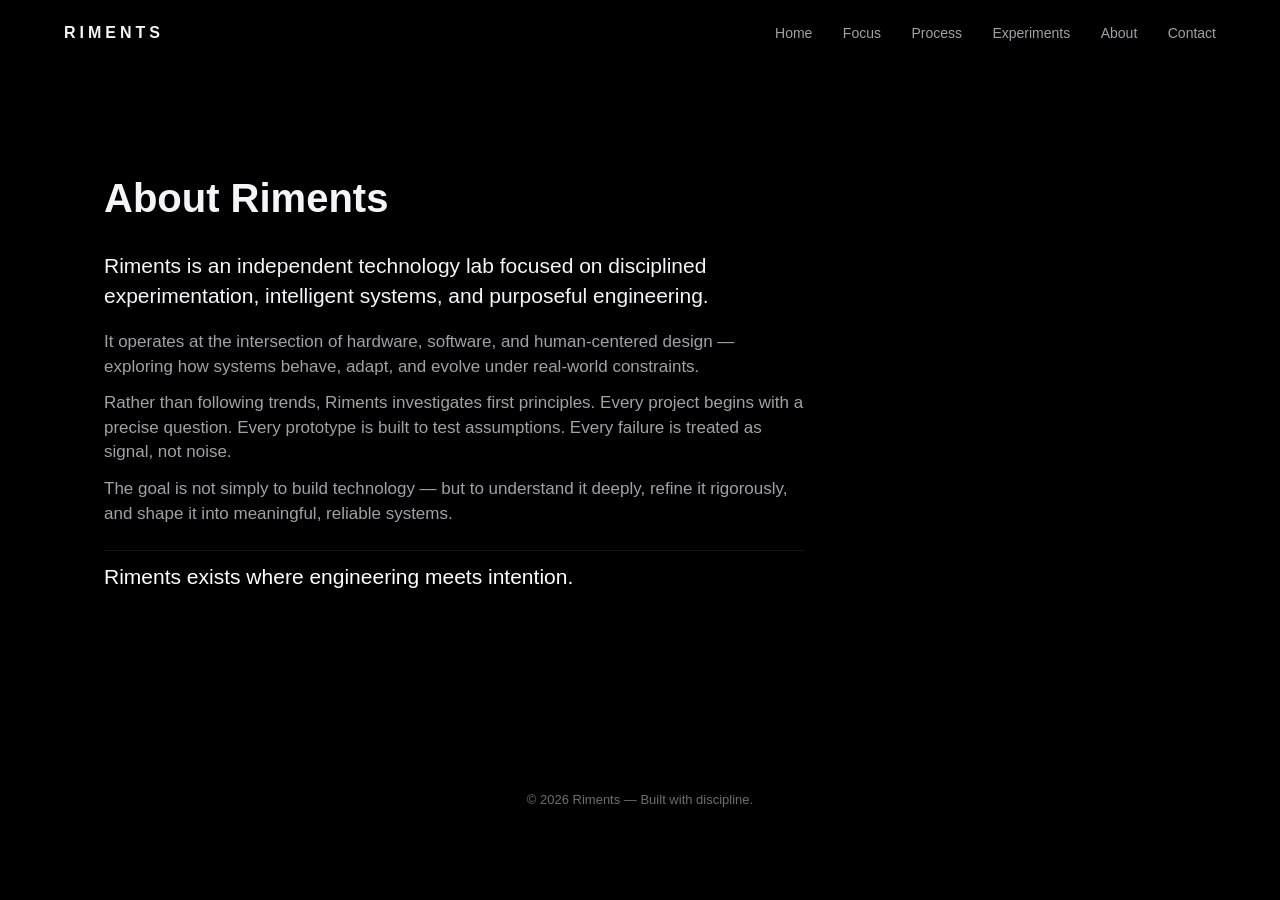
==== about.html @ 0e2da96c "Add files via upload" ====
<!DOCTYPE html>
<html>
<head>
<meta charset="UTF-8">
<title>About | Riments</title>
<meta name="viewport" content="width=device-width, initial-scale=1.0">
<link rel="stylesheet" href="style.css">
</head>

<body>

<!-- NAVBAR -->
<header class="navbar">
<div class="logo">RIMENTS</div>

<nav>
<a href="index.html">Home</a>
<a href="focus.html">Focus</a>
<a href="process.html">Process</a>
<a href="experiments.html">Experiments</a>
<a href="about.html">About</a>
<a href="contact.html">Contact</a>
</nav>
</header>


<!-- ABOUT SECTION -->
<section class="section about-section">

<h2 class="about-title">About Riments</h2>

<div class="about-container">

<p class="about-lead">
Riments is an independent technology lab focused on disciplined experimentation,
intelligent systems, and purposeful engineering.
</p>

<div class="about-body">

<p>
It operates at the intersection of hardware, software, and human-centered design —
exploring how systems behave, adapt, and evolve under real-world constraints.
</p>

<p>
Rather than following trends, Riments investigates first principles.
Every project begins with a precise question.
Every prototype is built to test assumptions.
Every failure is treated as signal, not noise.
</p>

<p>
The goal is not simply to build technology —
but to understand it deeply, refine it rigorously,
and shape it into meaningful, reliable systems.
</p>

</div>

<p class="about-statement">
Riments exists where engineering meets intention.
</p>

</div>

</section>


<footer>
© 2026 Riments — Built with discipline.
</footer>

</body>
</html>
---- style.css ----
*{
margin:0;
padding:0;
box-sizing:border-box;
font-family:-apple-system,BlinkMacSystemFont,"Segoe UI",sans-serif;
}

body{
background:#000;
color:#f5f5f7;
}

/* NAVBAR */
.navbar{
display:flex;
justify-content:space-between;
align-items:center;
padding:24px 64px;
position:sticky;
top:0;
background:rgba(0,0,0,0.9);
backdrop-filter:blur(12px);
}

.logo{
letter-spacing:4px;
font-weight:600;
}

nav a{
margin-left:26px;
color:#a1a1a6;
text-decoration:none;
font-size:14px;
}

nav a:hover{
color:#fff;
}

/* HERO SECTION */

.hero {
  max-width:1200px;
  margin:200px auto;
  padding:0 64px;
}

.hero-content{
max-width:750px;
}

.hero h1{
font-size:72px;
line-height:1.05;
margin-bottom:30px;
}

.hero p{
font-size:22px;
color:#a1a1a6;
margin-bottom:40px;
}

.hero-buttons{
display:flex;
gap:20px;
}

.btn-primary{
background:#2997ff;
color:white;
padding:14px 28px;
border-radius:30px;
text-decoration:none;
font-size:16px;
}

.btn-primary:hover{
opacity:0.9;
}

.btn-secondary{
border:1px solid rgba(255,255,255,0.2);
padding:14px 28px;
border-radius:30px;
text-decoration:none;
color:white;
}

.btn-secondary:hover{
background:#111;
}

.closing{
padding:160px 64px;
text-align:center;
}

.closing h2{
font-size:46px;
color:white;
}

/* SECTIONS */
.section{
max-width:1200px;
margin:auto;
padding:160px 64px;
}

.section.dark{
background:#0e0e11;
}

h2{
font-size:48px;
margin-bottom:70px;
}

/* GRID */
.grid{
display:grid;
grid-template-columns:repeat(auto-fit,minmax(260px,1fr));
gap:44px;
}

.panel{
background:#111;
padding:44px;
border-radius:22px;
}

.panel h3{
margin-bottom:16px;
}

/* PROCESS */
.timeline{
display:grid;
grid-template-columns:repeat(auto-fit,minmax(200px,1fr));
gap:32px;
}

.step{
background:#111;
padding:32px;
border-radius:18px;
}

.step span{
font-size:28px;
color:#2997ff;
}

/* EXPERIMENTS GRID */
.experiments-grid{
display:grid;
grid-template-columns:repeat(4,1fr);
gap:40px;
}

.experiment-card:hover{
transform:translateY(-6px);
transition:.3s;
}

.video-thumb{
position:relative;
height:220px;
border-radius:16px;
overflow:hidden;
}

.video-thumb img{
width:100%;
height:100%;
object-fit:cover;
}

.play-btn{
  position:absolute;
  top:50%;
  left:50%;
  transform:translate(-50%,-50%);
  background:rgba(0,0,0,0.55);
  width:56px;
  height:56px;
  border-radius:50%;
  display:flex;
  align-items:center;
  justify-content:center;
  font-size:20px;
  color:#fff;
  transition:all .25s ease;
}

.experiment-card:hover .play-btn{
  transform:translate(-50%,-50%) scale(1.15);
}

.experiments-grid{
  margin-top:2px;
  padding-top:5px;
  border-top:1px solid rgba(255,255,255,0.06);
}
/* EXPERIMENTS HEADER */

.experiments-title{
  font-size:48px;
  margin-bottom:35px;
}

/* INTRO TEXT */

.experiments-intro{
  max-width:620px;
  margin-bottom:25px;
}

.experiments-intro p{
  font-size:19px;
  line-height:1.55;
  color:#9a9aa0;
}

/* CONTACT */
.contact-grid{
display:grid;
grid-template-columns:repeat(4,1fr);
gap:40px;
}

.contact-card{
background:#111;
padding:40px;
border-radius:18px;
text-decoration:none;
color:#fff;
}

.contact-card:hover{
background:#151515;
transform:translateY(-6px);
}

/* FOOTER */
footer{
text-align:center;
padding:90px;
color:#6e6e73;
font-size:13px;
}

/* YOUTUBE CTA */

.youtube-cta {
  margin-top: 90px;
  text-align: center;
}

.youtube-cta a {
  display: inline-block;
  padding: 16px 34px;
  font-size: 18px;
  color: #ffffff;
  text-decoration: none;
  border: 1px solid rgba(255,255,255,0.15);
  border-radius: 40px;
  transition: all 0.3s ease;
  background: rgba(255,255,255,0.02);
}

.youtube-cta a:hover {
  background: #2997ff;
  border-color: #2997ff;
  transform: translateY(-2px);
}

/* ABOUT SECTION */

.about-section{
  padding:110px 64px;
}

.about-title{
  font-size:40px;
  margin-bottom:30px;
}

.about-container{
  max-width:700px;
}

/* lead paragraph */

.about-lead{
  font-size:21px;
  line-height:1.45;
  color:#f5f5f7;
  margin-bottom:18px;
}

/* body paragraphs */

.about-body p{
  font-size:17px;
  line-height:1.45;
  color:#a1a1a6;
  margin-bottom:12px;
}

/* closing statement */

.about-statement{
  margin-top:24px;
  padding-top:12px;
  border-top:1px solid rgba(255,255,255,0.08);
  font-size:21px;
  color:#ffffff;
  line-height:1.35;
}

/* FOCUS SECTION */

.focus-intro{
max-width:700px;
color:#8e8e93;
font-size:20px;
margin-bottom:60px;
line-height:1.6;
}

.focus-grid{
display:grid;
grid-template-columns:repeat(auto-fit,minmax(260px,1fr));
gap:40px;
}

.focus-card{
background:#111;
padding:40px;
border-radius:22px;
transition:all .3s ease;
cursor:default;
}

.focus-card:hover{
transform:translateY(-8px);
background:#151515;
}

.focus-icon{
font-size:30px;
margin-bottom:16px;
}

.focus-card h3{
margin-bottom:14px;
font-size:22px;
}

.focus-card p{
color:#a1a1a6;
line-height:1.6;
}
/* PROCESS SECTION */

.process-intro{
max-width:700px;
color:#8e8e93;
font-size:20px;
margin-bottom:70px;
line-height:1.6;
}

.process-grid{
display:grid;
grid-template-columns:repeat(auto-fit,minmax(260px,1fr));
gap:40px;
}

.process-card{
background:#111;
padding:36px;
border-radius:22px;
transition:all .3s ease;
position:relative;
}

.process-card:hover{
transform:translateY(-8px);
background:#151515;
}

.process-number{
font-size:28px;
color:#2997ff;
margin-bottom:12px;
font-weight:600;
}

.process-card h3{
margin-bottom:12px;
font-size:20px;
}

.process-card p{
color:#a1a1a6;
line-height:1.6;
}
.experiments-intro{
max-width:720px;
font-size:20px;
line-height:1.6;
color:#8e8e93;
margin-bottom:60px;
}

/* CONTACT SECTION */

.contact-title{
font-size:46px;
margin-bottom:20px;
}

.contact-intro{
max-width:640px;
color:#8e8e93;
font-size:19px;
line-height:1.6;
margin-bottom:70px;
}

.contact-grid{
display:grid;
grid-template-columns:repeat(auto-fit,minmax(220px,1fr));
gap:32px;
}

/* CARD */

.contact-card{
background:#111;
padding:40px;
border-radius:22px;
text-decoration:none;
color:white;
transition:all .3s ease;
position:relative;
overflow:hidden;
}

.contact-card i{
font-size:30px;
margin-bottom:14px;
}

.contact-card h3{
margin-bottom:6px;
}

.contact-card p{
color:#a1a1a6;
font-size:15px;
}

/* HOVER EFFECT */

.contact-card:hover{
transform:translateY(-8px);
background:#151515;
}

/* BRAND COLORS */

.youtube:hover{
box-shadow:0 0 25px rgba(255,0,0,0.25);
}

.linkedin:hover{
box-shadow:0 0 25px rgba(0,119,181,0.25);
}

.instagram:hover{
box-shadow:0 0 25px rgba(225,48,108,0.25);
}

.email:hover{
box-shadow:0 0 25px rgba(41,151,255,0.25);
}
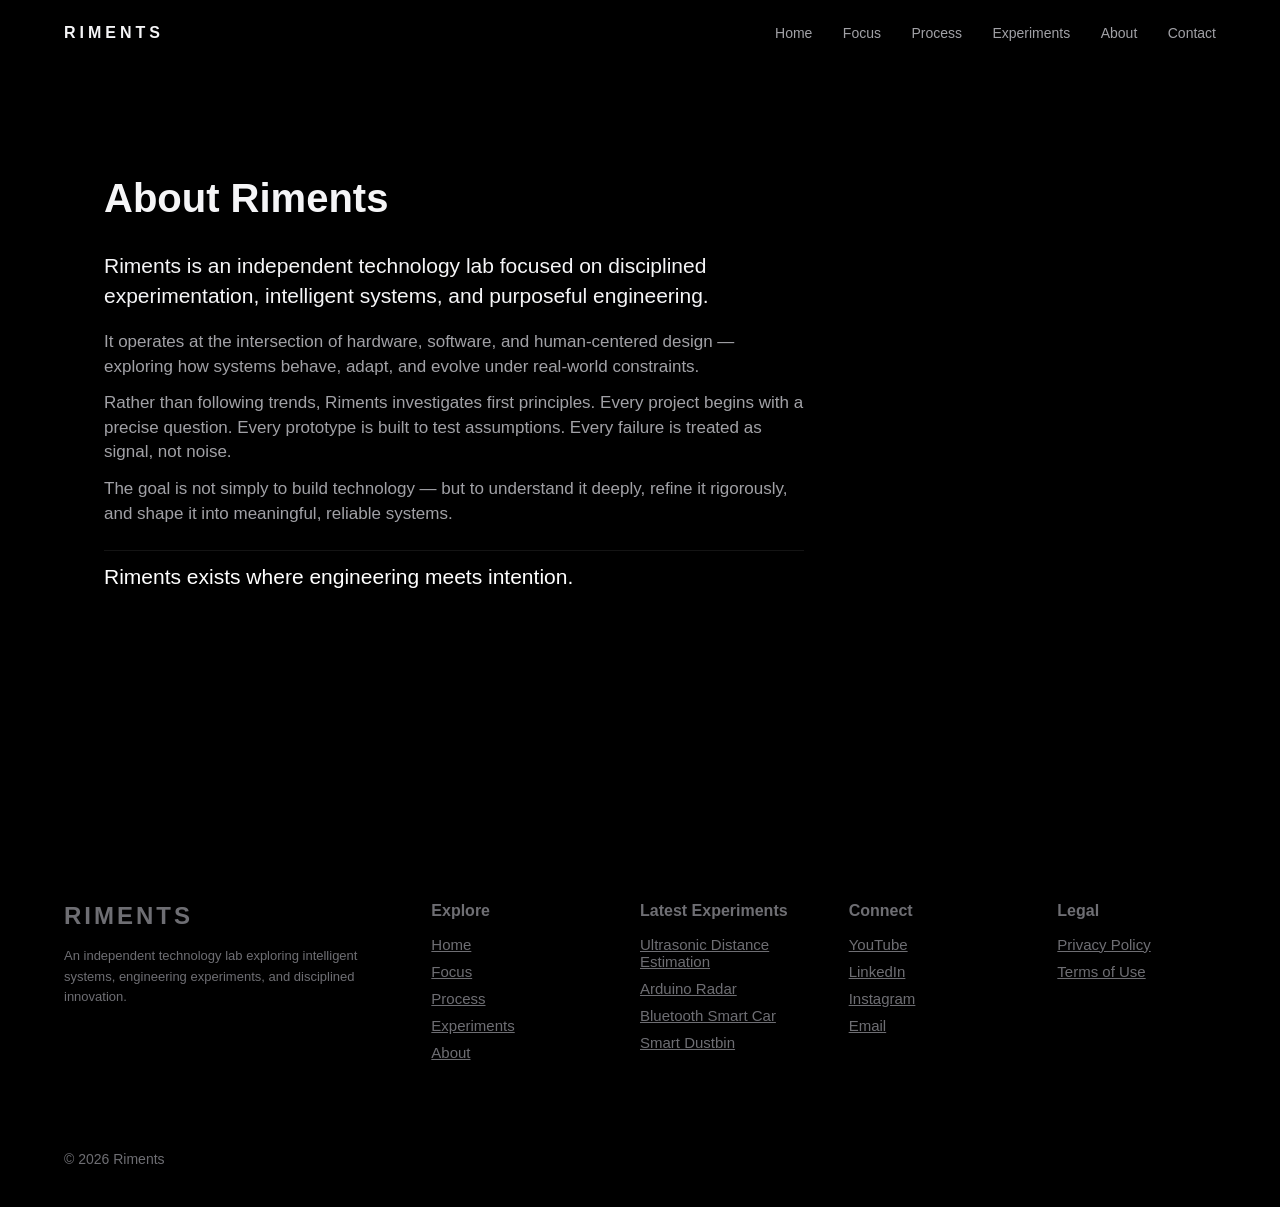
==== commit 953ea3cf: "Add files via upload" ====
--- a/about.html
+++ b/about.html
@@ -67,8 +67,71 @@
 </section>
 
 
-<footer>
-© 2026 Riments — Built with discipline.
+<footer class="footer">
+
+<div class="footer-container">
+
+<!-- BRAND -->
+<div class="footer-brand">
+<h3>RIMENTS</h3>
+<p>
+An independent technology lab exploring intelligent systems,
+engineering experiments, and disciplined innovation.
+</p>
+</div>
+
+
+<!-- NAVIGATION -->
+<div class="footer-links">
+<h4>Explore</h4>
+<a href="index.html">Home</a>
+<a href="focus.html">Focus</a>
+<a href="process.html">Process</a>
+<a href="experiments.html">Experiments</a>
+<a href="about.html">About</a>
+</div>
+
+
+<!-- LATEST EXPERIMENTS -->
+<div class="footer-links">
+<h4>Latest Experiments</h4>
+<a href="https://www.youtube.com/watch?v=rfaawa_O8KY" target="_blank">
+Ultrasonic Distance Estimation
+</a>
+
+<a href="https://www.youtube.com/watch?v=RJDMYUfaDe4" target="_blank">
+Arduino Radar
+</a>
+
+<a href="https://www.youtube.com/watch?v=ZKtUkrQkg-Q" target="_blank">
+Bluetooth Smart Car
+</a>
+
+<a href="https://www.youtube.com/watch?v=JXjeHuQFF_w" target="_blank">
+Smart Dustbin
+</a>
+</div>
+
+
+<!-- CONNECT + LEGAL -->
+<div class="footer-links">
+<h4>Connect</h4>
+<a href="https://www.youtube.com/@Riments" target="_blank">YouTube</a>
+<a href="https://www.linkedin.com/company/riments" target="_blank">LinkedIn</a>
+<a href="https://www.instagram.com/rimentss/" target="_blank">Instagram</a>
+<a href="mailto:rimentsofficial@gmail.com">Email</a>
+</div>
+
+<div class="footer-links">
+<h4>Legal</h4>
+<a href="privacy.html">Privacy Policy</a>
+<a href="terms.html">Terms of Use</a>
+</div>
+
+<div class="footer-bottom">
+© 2026 Riments 
+</div>
+
 </footer>
 
 </body>
--- a/style.css
+++ b/style.css
@@ -488,4 +488,103 @@
 
 .email:hover{
 box-shadow:0 0 25px rgba(41,151,255,0.25);
+}
+
+/* PROFESSIONAL FOOTER */
+
+.footer{
+margin-top:120px;
+padding:80px 5% 40px;
+border-top:1px solid var(--glass-border);
+background:var(--bg-color);
+}
+
+.footer-container{
+max-width:1400px;
+margin:auto;
+display:grid;
+grid-template-columns:2fr 1fr 1fr 1fr 1fr;
+gap:50px;
+align-items:start;
+}
+
+.footer-brand h3{
+font-size:24px;
+letter-spacing:3px;
+margin-bottom:16px;
+}
+
+.footer-brand p{
+color:var(--text-muted);
+line-height:1.6;
+max-width:420px;
+}
+.footer-brand{
+text-align:left;
+}
+.footer-brand p{
+max-width:300px;
+}
+
+.footer-links h4{
+font-size:16px;
+margin-bottom:16px;
+color:var(--text-primary);
+}
+
+.footer-links a{
+display:block;
+margin-bottom:10px;
+font-size:15px;
+color:var(--text-muted);
+transition:color .2s ease;
+}
+
+.footer-links a:hover{
+color:var(--accent-color);
+}
+
+.footer-bottom{
+margin-top:20px;
+padding-top:10px;
+border-top:1px solid var(--glass-border);
+text-align:left;
+font-size:14px;
+color:var(--text-muted);
+}
+.footer-brand p{
+text-align:left;
+max-width:320px;
+}
+.footer-links{
+text-align:left;
+}
+
+/* LEGAL PAGES */
+
+.legal-section{
+max-width:900px;
+margin:auto;
+line-height:1.7;
+}
+
+.legal-section h1{
+font-size:40px;
+margin-bottom:20px;
+}
+
+.legal-section h3{
+margin-top:35px;
+margin-bottom:10px;
+font-size:20px;
+}
+
+.legal-section p{
+color:#a1a1a6;
+font-size:16px;
+}
+
+.legal-date{
+color:#8e8e93;
+margin-bottom:40px;
 }
